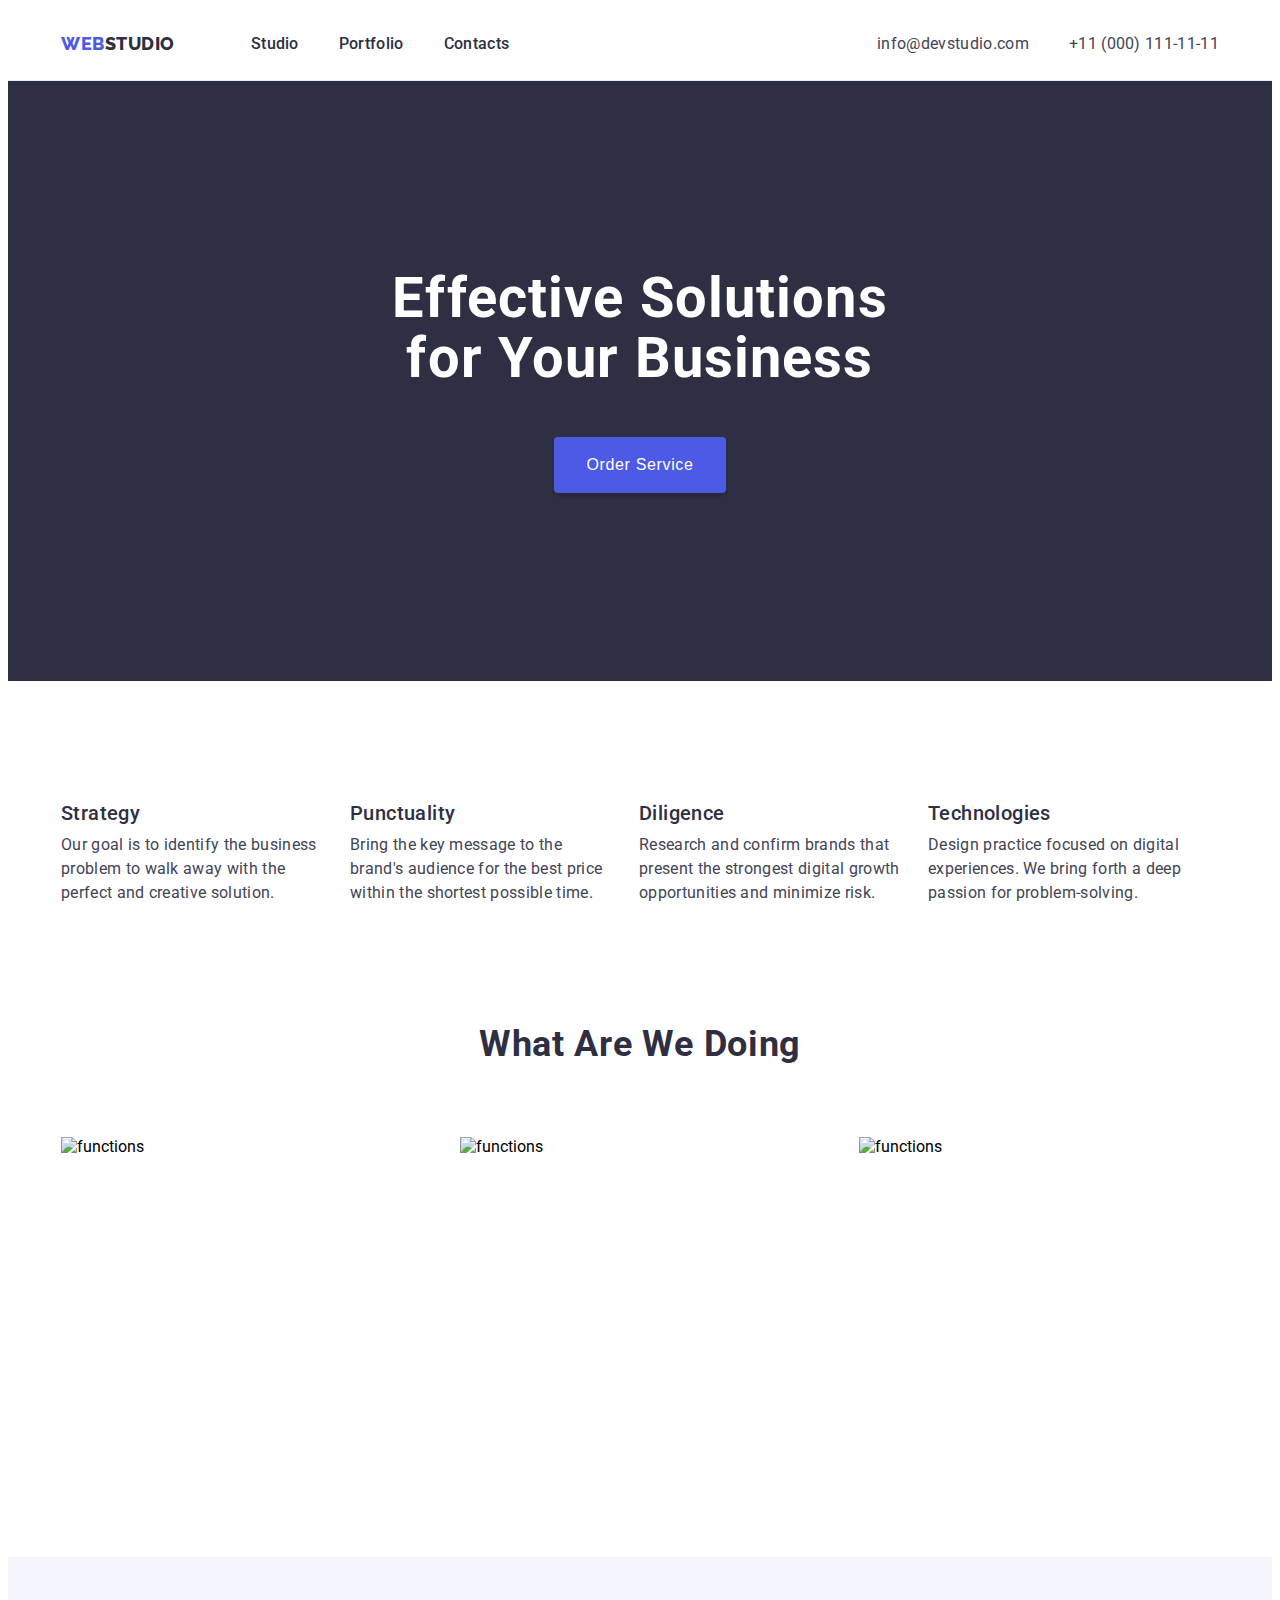
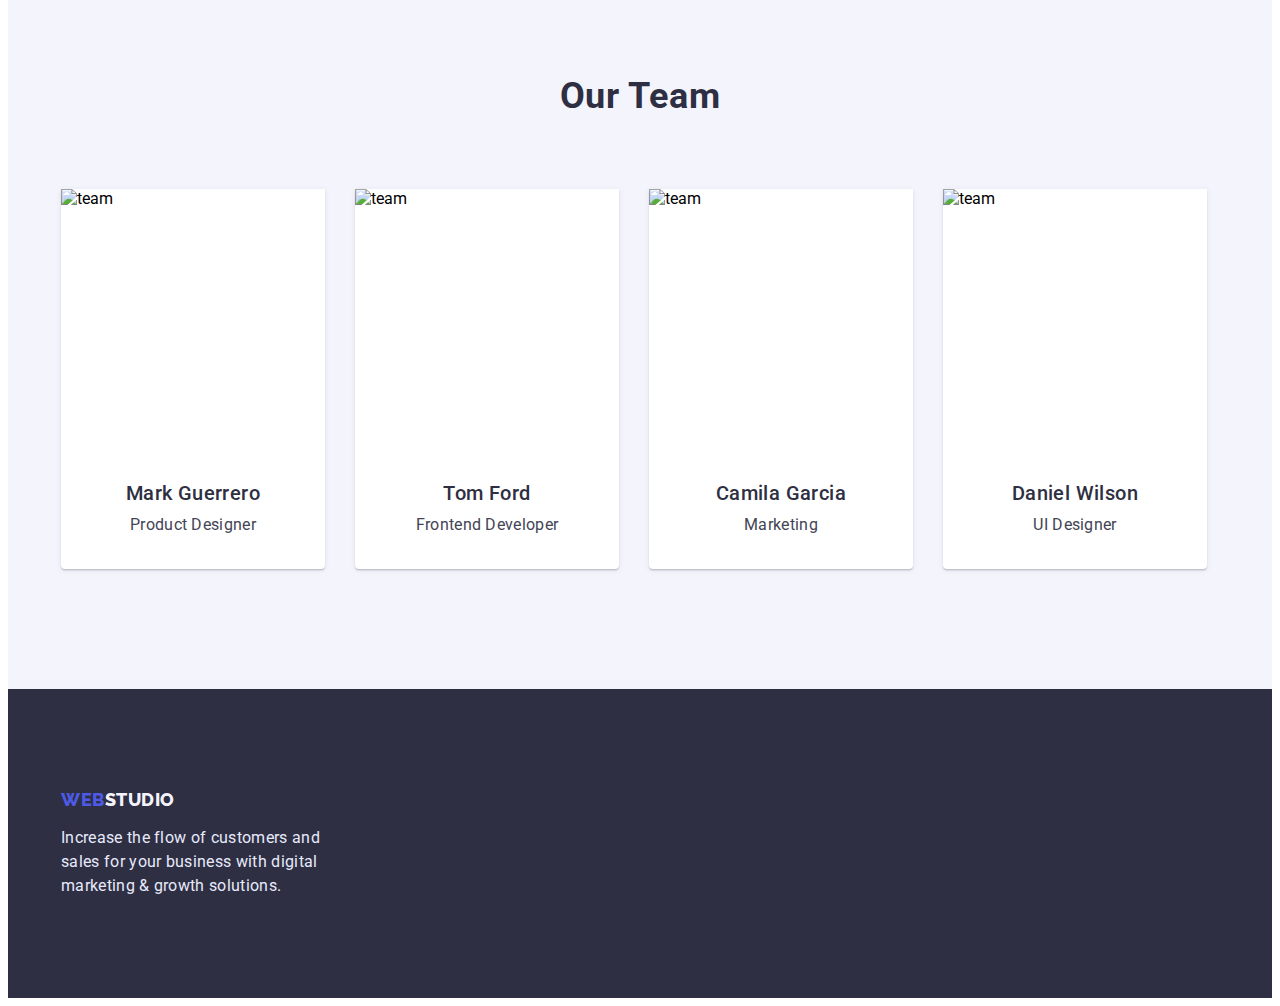
==== index.html @ 0560af16 "hw3 (1)" ====
<!DOCTYPE html>
<html lang="en">
  <head>
    <meta charset="UTF-8" />
    <meta http-equiv="X-UA-Compatible" content="IE=edge" />
    <meta name="viewport" content="width=device-width, initial-scale=1.0" />
    <title>Web Studio</title>
    <link rel="preconnect" href="https://fonts.googleapis.com" />
    <link rel="preconnect" href="https://fonts.gstatic.com" crossorigin />
    <link
      href="https://fonts.googleapis.com/css2?family=Raleway:wght@800&family=Roboto:wght@400;500;700;900&display=swap"
      rel="stylesheet"
    />
    <link
      rel="stylesheet"
      href="node_modules/modern-normalize/modern-normalize.css"
    />
    <link rel="stylesheet" href="./css/styles.css" />
  </head>
  <body>
    <header class="main-header">
      <div class="container page-header-container">
        <nav class="navigation">
          <a href="./index.html" class="logotype"
            ><span class="web">Web</span>Studio</a
          >
          <ul class="nav-list list">
            <li class="nav-item">
              <a href="./index.html" class="nav-link">Studio</a>
            </li>
            <li class="nav-item">
              <a href="./portfolio.html" class="nav-link">Portfolio</a>
            </li>
            <li class="nav-item">
              <a href="#footer" class="nav-link">Contacts</a>
            </li>
          </ul>
        </nav>
        <address class="header-contacts">
          <ul class="header-contacts-list list">
            <li class="header-contacts-item">
              <a href="mailto:info@devstudio.com" class="contact-link"
                >info@devstudio.com</a
              >
            </li>
            <li class="header-contacts-item">
              <a href="tel:+110001111111" class="contact-link"
                >+11 (000) 111-11-11</a
              >
            </li>
          </ul>
        </address>
      </div>
    </header>
    <main class="studio-page">
      <section class="hero">
        <div class="hero-container container">
          <h1 class="hero-title">Effective Solutions for Your Business</h1>
          <button type="button" class="studio-button">Order Service</button>
        </div>
      </section>
      <section class="section-about section">
        <div class="container section-about-container">
          <h2 hidden>features</h2>
          <ul class="features-list list">
            <li class="features-list-item">
              <h3 class="section-subtitle subtitle">Strategy</h3>
              <p class="section-text section-about-text">
                Our goal is to identify the business problem to walk away with
                the perfect and creative solution.
              </p>
            </li>
            <li class="features-list-item">
              <h3 class="section-subtitle subtitle">Punctuality</h3>
              <p class="section-text section-about-text">
                Bring the key message to the brand's audience for the best price
                within the shortest possible time.
              </p>
            </li>
            <li class="features-list-item">
              <h3 class="section-subtitle subtitle">Diligence</h3>
              <p class="section-text section-about-text">
                Research and confirm brands that present the strongest digital
                growth opportunities and minimize risk.
              </p>
            </li>
            <li class="features-list-item">
              <h3 class="section-subtitle subtitle">Technologies</h3>
              <p class="section-text section-about-text">
                Design practice focused on digital experiences. We bring forth a
                deep passion for problem-solving.
              </p>
            </li>
          </ul>
        </div>
      </section>
      <section class="img-section pb">
        <div class="container">
          <h2 class="section-title title">What are we doing</h2>
          <ul class="img-list list">
            <li class="img-list-item">
              <img
                src="./images/img1.jpg"
                alt="functions"
                width="360"
                height="300"
              />
            </li>
            <li class="img-list-item">
              <img
                src="./images/img2.jpg"
                alt="functions"
                width="360"
                height="300"
              />
            </li>
            <li class="img-list-item">
              <img
                src="./images/img3.jpg"
                alt="functions"
                width="360"
                height="300"
              />
            </li>
          </ul>
        </div>
      </section>
      <section class="team section">
        <div class="container">
          <h2 class="section-title title">Our Team</h2>
          <ul class="team-list list">
            <li class="team-list-item">
              <img
                src="./images/team1.jpg"
                alt="team"
                width="264"
                height="260"
              />
              <div class="team-card-container">
                <h3 class="section-subtitle subtitle">Mark Guerrero</h3>
                <p class="section-text">Product Designer</p>
              </div>
            </li>
            <li class="team-list-item">
              <img
                src="./images/team2.jpg"
                alt="team"
                width="264"
                height="260"
              />
              <div class="team-card-container">
                <h3 class="section-subtitle subtitle">Tom Ford</h3>
                <p class="section-text">Frontend Developer</p>
              </div>
            </li>
            <li class="team-list-item">
              <img
                src="./images/team3.jpg"
                alt="team"
                width="264"
                height="260"
              />
              <div class="team-card-container">
                <h3 class="section-subtitle subtitle">Camila Garcia</h3>
                <p class="section-text">Marketing</p>
              </div>
            </li>
            <li class="team-list-item">
              <img
                src="./images/team4.jpg"
                alt="team"
                width="264"
                height="260"
              />
              <div class="team-card-container">
                <h3 class="section-subtitle subtitle">Daniel Wilson</h3>
                <p class="section-text">UI Designer</p>
              </div>
            </li>
          </ul>
        </div>
      </section>
    </main>
    <footer class="footer" id="footer">
      <div class="container page-footer-container">
        <a href="./index.html" class="logotype-footer"
          ><span class="web">Web</span>Studio</a
        >
        <p class="footer-info">
          Increase the flow of customers and sales for your business with
          digital marketing & growth solutions.
        </p>
      </div>
    </footer>
  </body>
</html>
---- css/styles.css ----
:root {
  --main-color: #2e2f42;
  --text-color: #434455;
  --white-color: #ffffff;
  --accent-color: #4d5ae5;
}
body {
  font-family: "Roboto", sans-serif;
  background-color: var(--white-color);
  font-size: 16px;
}
.list {
  list-style: none;
}
a {
  text-decoration: none;
}
h1,
h2,
h3,
h4,
p {
  margin-top: 0;
  margin-bottom: 0;
}
ul {
  margin-top: 0;
  margin-bottom: 0;
  padding-left: 0;
}
img {
  display: block;
}
.container {
  max-width: 1158px;
  margin-right: auto;
  margin-left: auto;
  padding-right: 15px;
  padding-left: 15px;
}
.section {
  padding-top: 120px;
  padding-bottom: 120px;
}
.pb {
  padding-bottom: 120px;
}
.subtitle {
  margin-bottom: 8px;
}
.title {
  margin-bottom: 72px;
}

/* ================== COMPONENTS ================== */
.web {
  color: var(--accent-color);
}
.logotype {
  font-family: "Raleway";
  font-weight: 800;
  font-size: 18px;
  line-height: 1.33;
  letter-spacing: 0.03em;
  text-transform: uppercase;
  color: var(--main-color);
  margin-right: 76px;
}
.logotype-footer {
  font-family: "Raleway";
  font-weight: 800;
  font-size: 18px;
  line-height: 1.17;
  display: flex;
  align-items: center;
  letter-spacing: 0.03em;
  text-transform: uppercase;
  color: #f4f4fd;
}
.section-subtitle {
  font-weight: 500;
  font-size: 20px;
  line-height: 1.2;
  letter-spacing: 0.02em;
  color: var(--main-color);
}
.section-text {
  line-height: 1.5;
  letter-spacing: 0.02em;
  color: var(--text-color);
}
.section-title {
  font-size: 36px;
  line-height: 1.11;
  text-align: center;
  letter-spacing: 0.02em;
  text-transform: capitalize;
  color: var(--main-color);
}
/* ================== /COMPONENTS ================== */

/* ==================HEADER================== */
.page-header-container {
  display: flex;
  align-items: center;
}
.navigation {
  display: flex;
  align-items: center;
  margin-right: auto;
}
.nav-list {
  display: flex;
  align-items: center;
}
.header-contacts-list {
  display: flex;
  align-items: center;
}
.nav-item:not(:last-child) {
  margin-right: 40px;
}
.header-contacts-item:not(:last-child) {
  margin-right: 40px;
}
.main-header {
  padding-top: 24px;
  padding-bottom: 24px;
  border-bottom: 1px solid #e7e9fc;
}
.nav-link {
  font-weight: 500;
  line-height: 1.5;
  letter-spacing: 0.02em;
  color: var(--main-color);
}

.nav-link:hover,
.nav-link:focus {
  color: #404bbf;
}

.contact-link {
  font-style: normal;
  line-height: 1.5;
  letter-spacing: 0.02em;
  color: var(--text-color);
}
.contact-link:hover,
.contact-link:focus {
  color: #404bbf;
}
/* ================== /HEADER ================== */
/* ================== HERO ==================== */
.hero-container {
  display: flex;
  align-items: center;
  flex-direction: column;
  padding-top: 188px;
  padding-bottom: 188px;
}
.hero {
  background: var(--main-color);
}
.hero-title {
  font-size: 56px;
  line-height: 1.07;
  text-align: center;
  letter-spacing: 0.02em;
  color: var(--white-color);
  max-width: 500px;
  margin-bottom: 48px;
}
.studio-button {
  font-weight: 500;
  font-size: 16px;
  line-height: 1.5;
  display: flex;
  align-items: center;
  letter-spacing: 0.04em;
  color: #ffffff;
  background: var(--accent-color);
  cursor: pointer;
  box-shadow: 0px 4px 4px rgba(0, 0, 0, 0.15);
  border-radius: 4px;
  padding: 16px 32px;
  border: none;
}
.studio-button:hover,
.studio-button:focus {
  background-color: #404bbf;
}
/* ================== /HERO ==================== */
/* ================== SECTION-ABOUT ==================== */
.features-list {
  display: flex;
}
.features-list-item:not(:last-child) {
  margin-right: 24px;
}
.section-about-text {
  max-width: 265px;
}
/* ================== /SECTION-ABOUT ==================== */
/* ================== IMG-SECTION ==================== */
.img-list {
  display: flex;
  justify-content: space-between;
}
/* ================== /IMG-SECTION ==================== */
/* ================== TEAM ==================== */
.team-list {
  display: flex;
  flex-wrap: wrap;
  gap: 30px;
}
.team {
  background: #f4f4fd;
}
.team-list-item {
  background: var(--white-color);
  box-shadow: 0px 1px 6px rgba(46, 47, 66, 0.08),
    0px 1px 1px rgba(46, 47, 66, 0.16), 0px 2px 1px rgba(46, 47, 66, 0.08);
  border-radius: 0px 0px 4px 4px;
}
.team-card-container {
  padding: 32px 0;
  text-align: center;
}
/* ================== /TEAM ==================== */
/* ================== FOOTER ==================== */

.logotype-footer {
  margin-bottom: 16px;
}
.footer {
  background: var(--main-color);
  padding: 100px 0;
}
.footer-info {
  line-height: 1.5;
  letter-spacing: 0.02em;
  color: #e7e9fc;
  max-width: 265px;
}
/* ================== /FOOTER ==================== */
.filter-button {
  background: #f4f4fd;
  font-weight: 500;
  line-height: 1.5;
  display: flex;
  align-items: center;
  text-align: center;
  letter-spacing: 0.04em;
  color: var(--accent-color);
  cursor: pointer;
  border: 1px solid #e7e9fc;
  border-radius: 4px;
  padding: 12px 24px;
}
.filter-button:hover,
.filter-button:focus {
  background: #404bbf;
  color: #ffffff;
}
.portfolio-nav-list {
  display: flex;
  justify-content: center;
  padding-top: 96px;
  padding-bottom: 72px;
}
.portfolio-nav-item:not(:last-child) {
  margin-right: 24px;
}
.projects-list {
  display: flex;
  flex-wrap: wrap;
  column-gap: 24px;
  row-gap: 48px;
}
.portfolio-card-container {
  padding: 32px 0;
  border-right: 1px solid #e7e9fc;
  border-left: 1px solid #e7e9fc;
  border-bottom: 1px solid #e7e9fc;
}
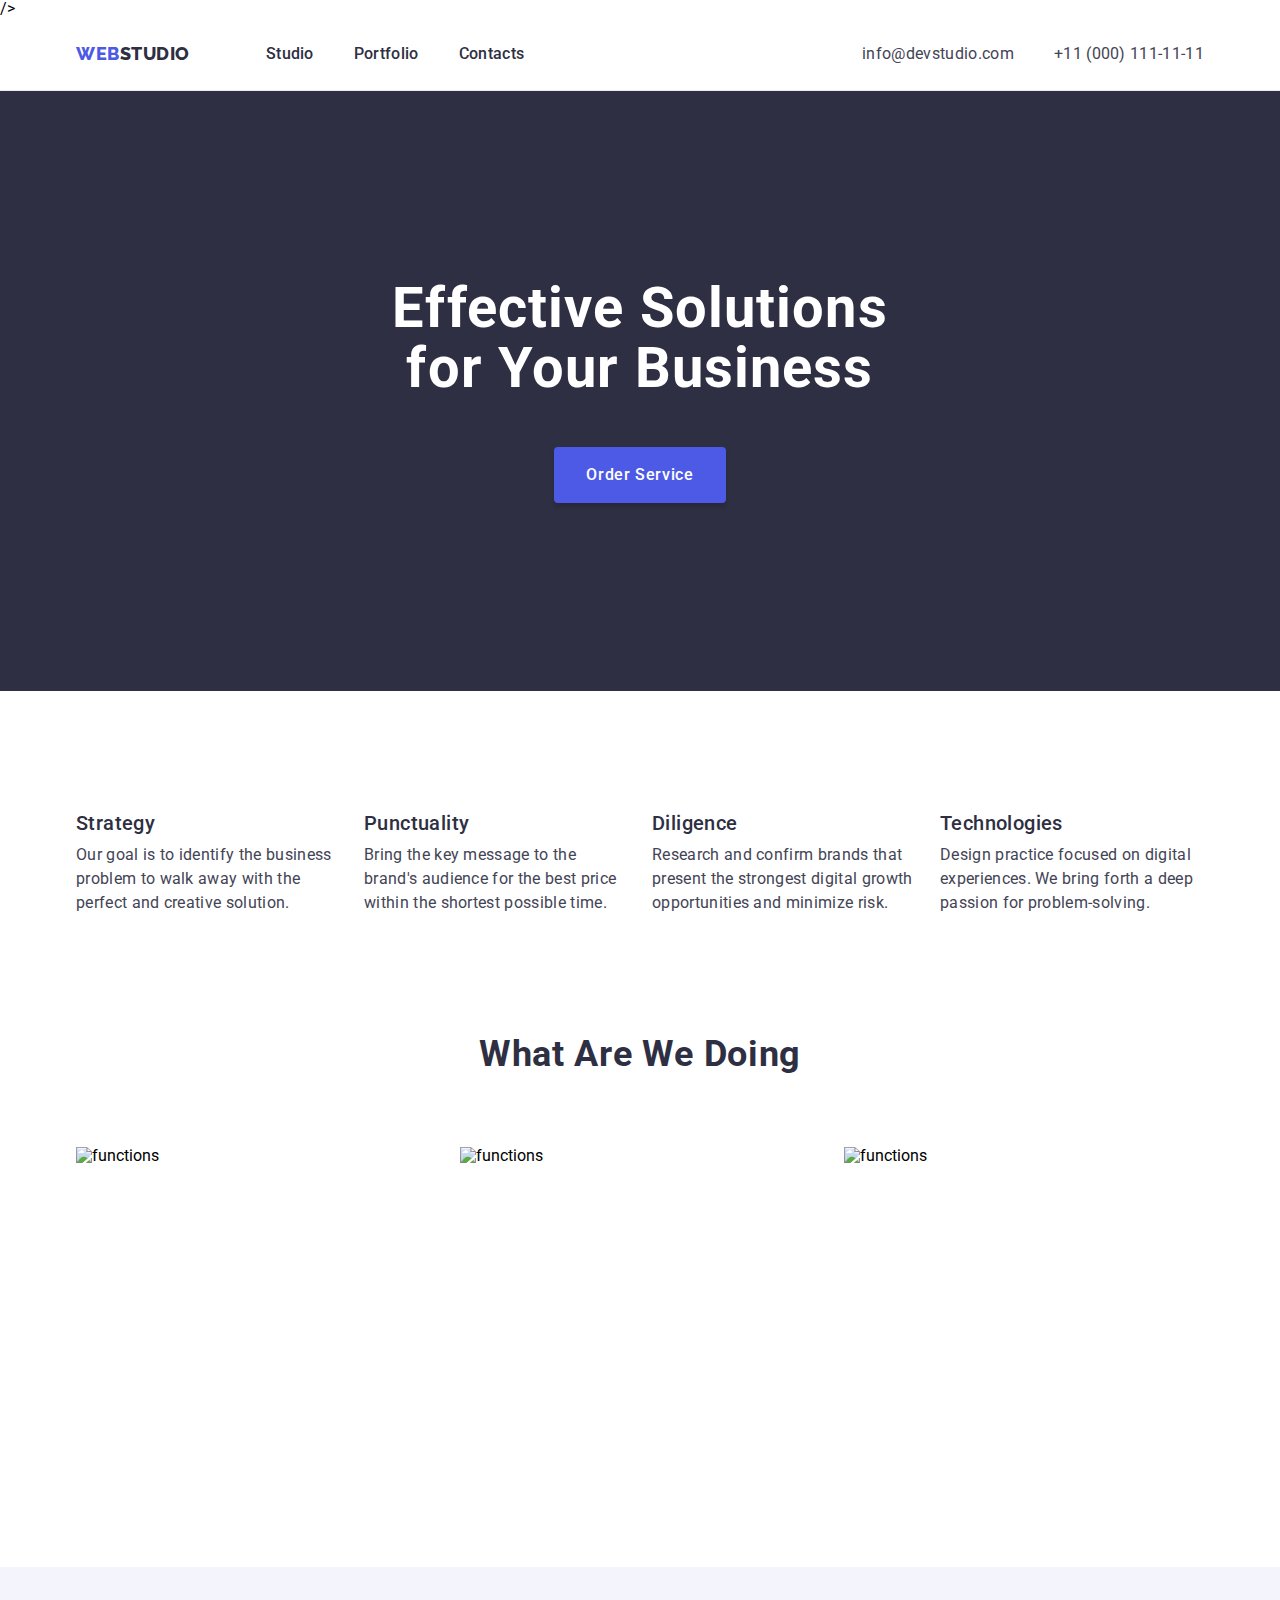
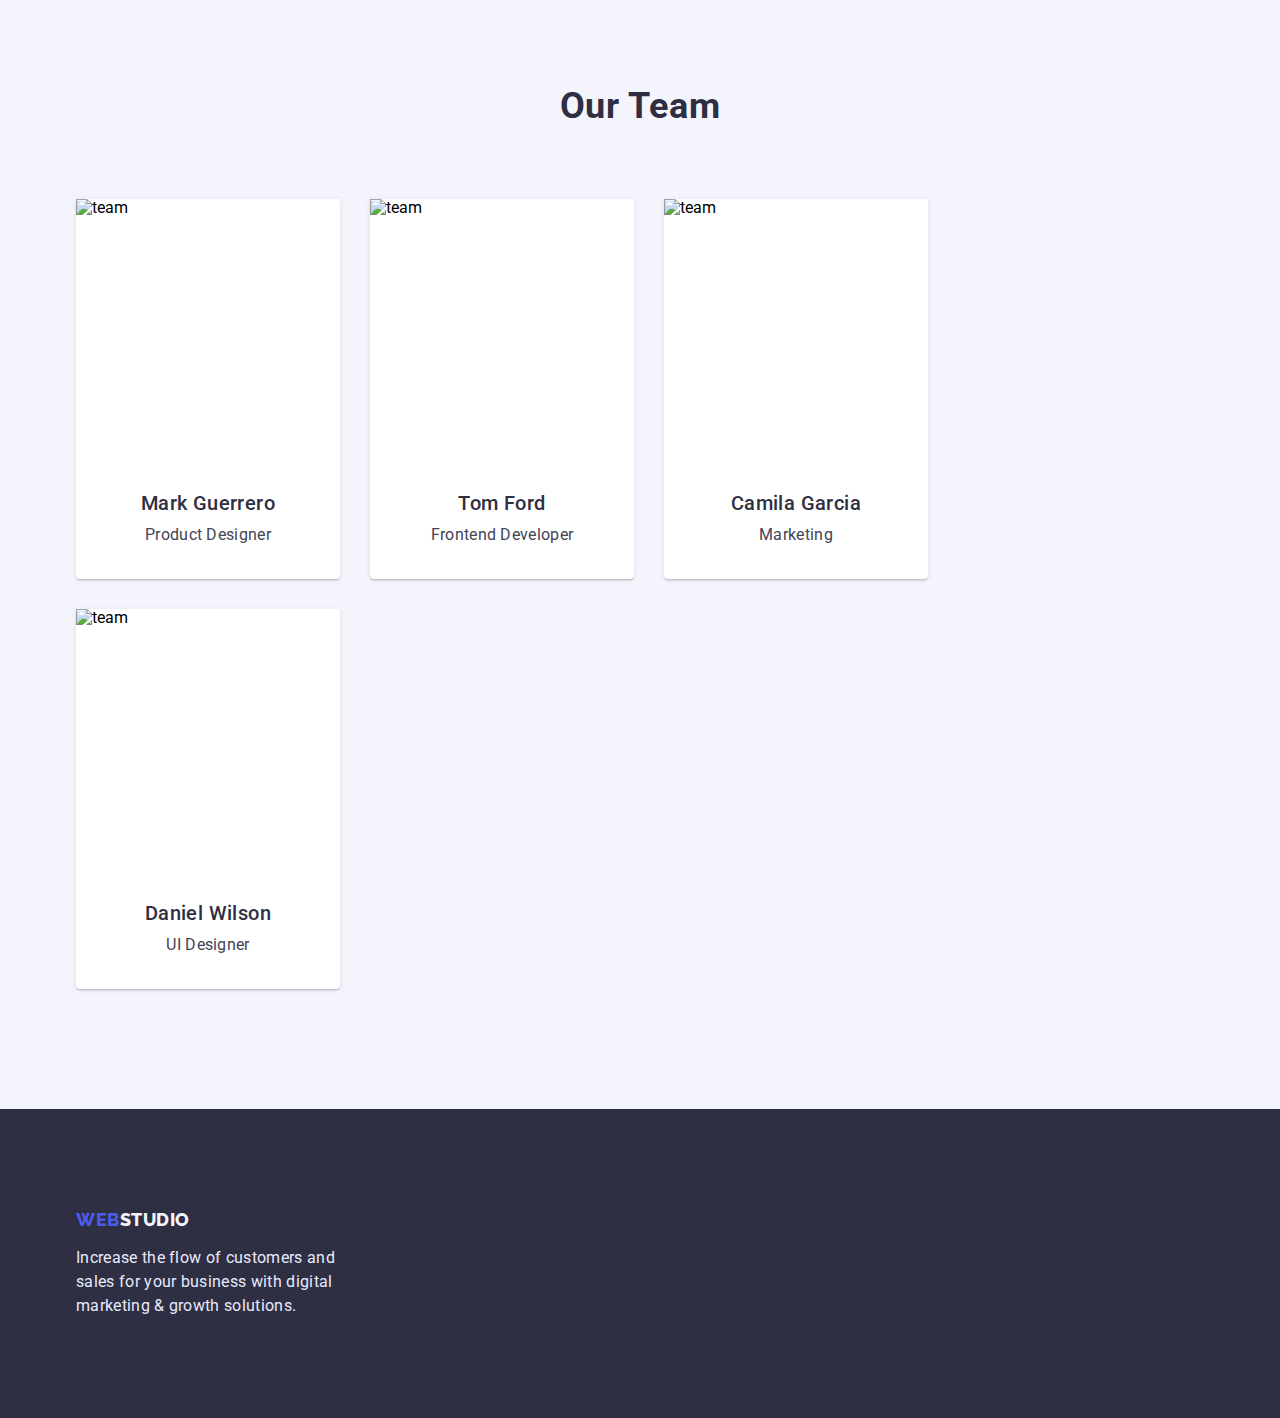
==== commit 4917a4a6: "hw3 (2)" ====
--- a/index.html
+++ b/index.html
@@ -13,7 +13,8 @@
     />
     <link
       rel="stylesheet"
-      href="node_modules/modern-normalize/modern-normalize.css"
+      href="https://cdn.jsdelivr.net/npm/modern-normalize@1.1.0/modern-normalize.min.css"
+    />
     />
     <link rel="stylesheet" href="./css/styles.css" />
   </head>
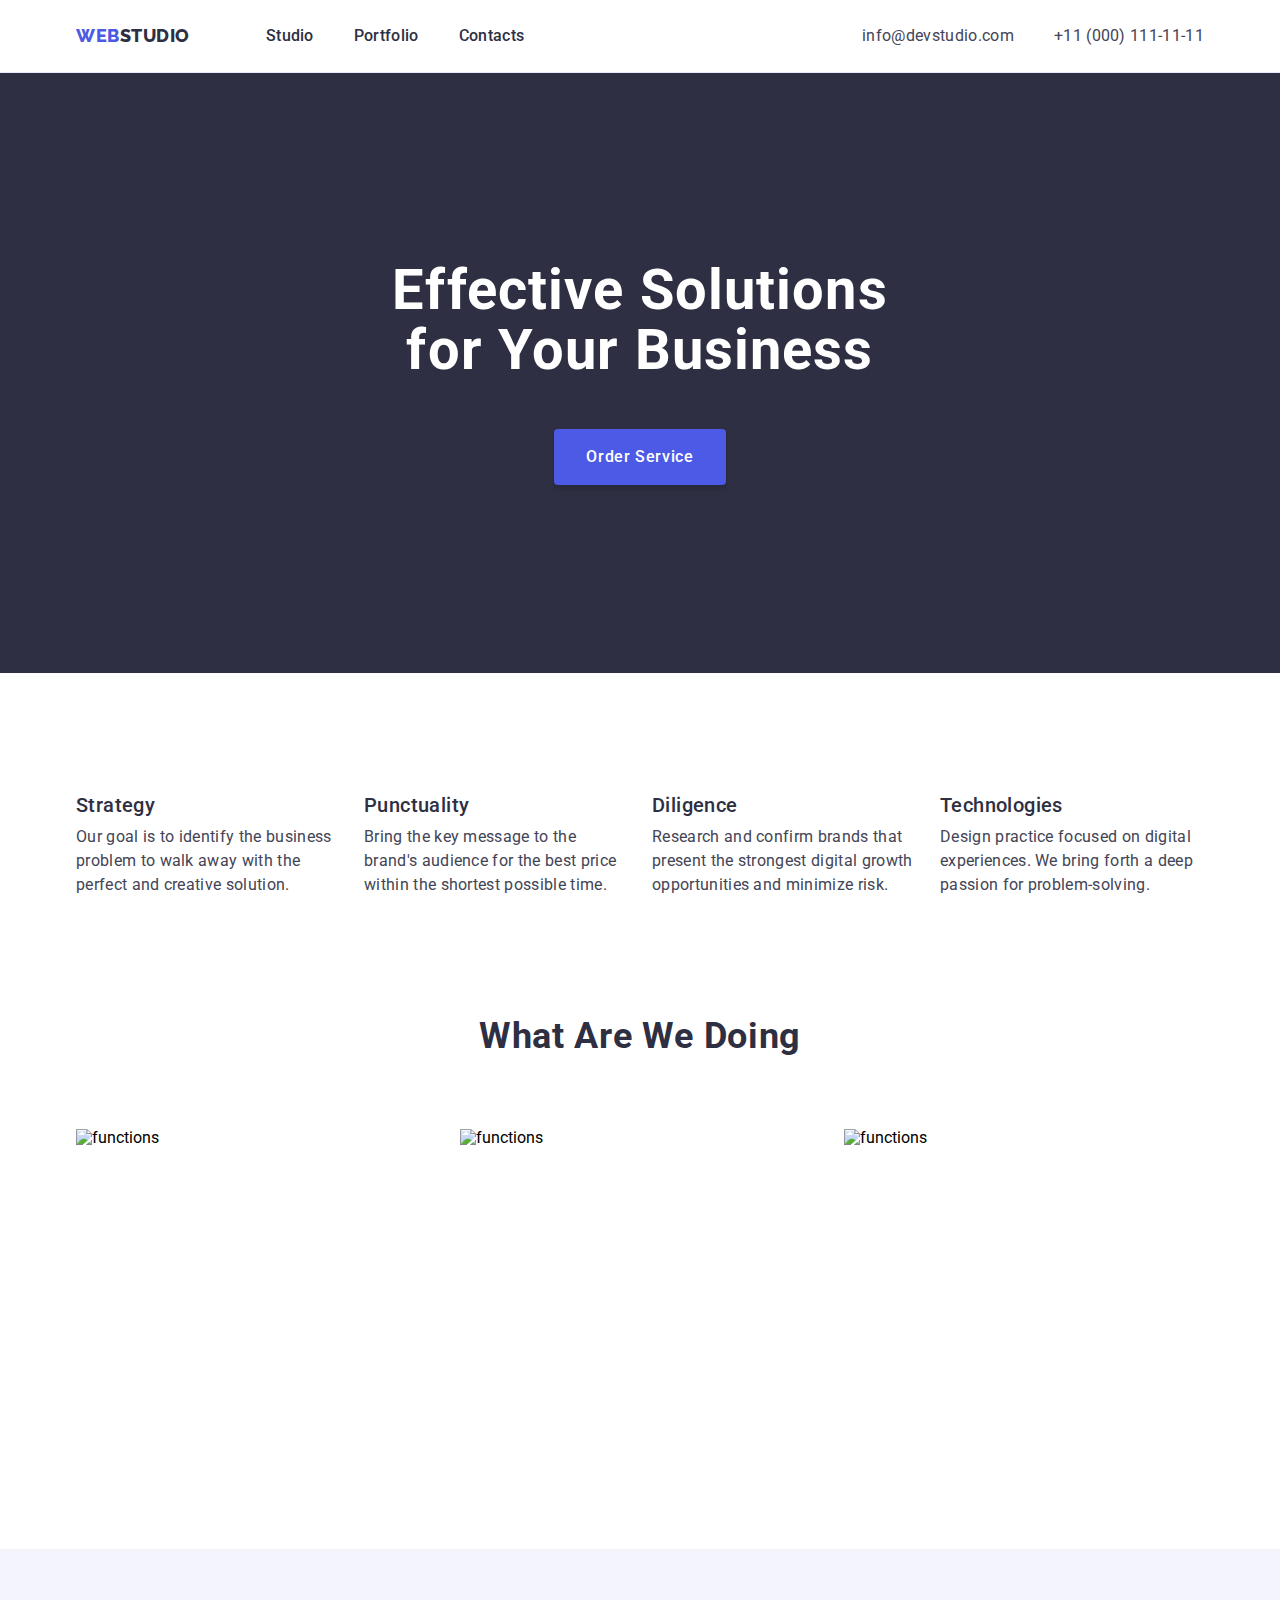
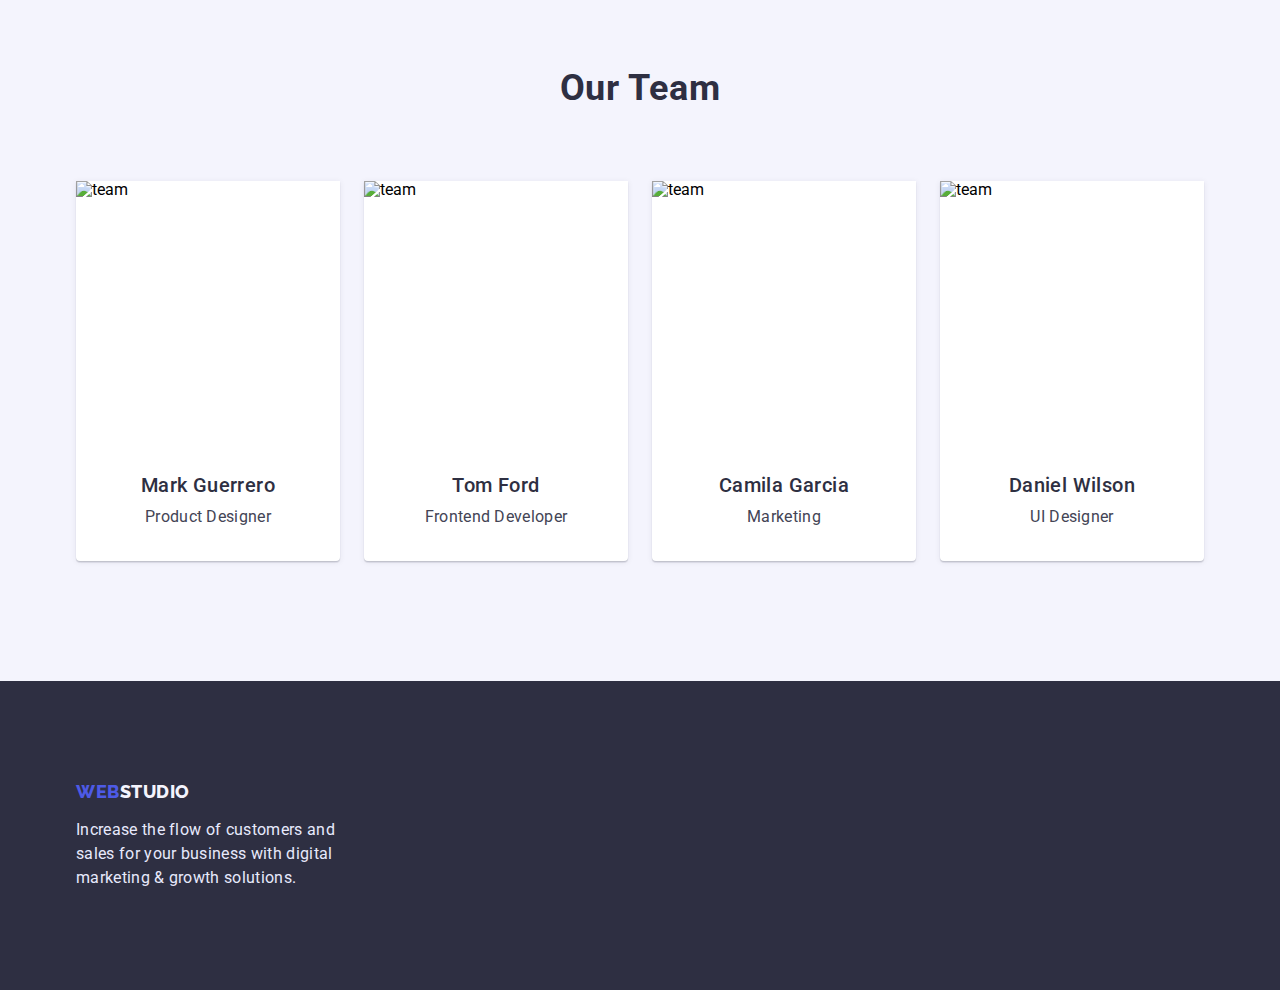
==== commit 010eaeb0: "hw3 (4)" ====
--- a/index.html
+++ b/index.html
@@ -14,7 +14,6 @@
     <link
       rel="stylesheet"
       href="https://cdn.jsdelivr.net/npm/modern-normalize@1.1.0/modern-normalize.min.css"
-    />
     />
     <link rel="stylesheet" href="./css/styles.css" />
   </head>
--- a/css/styles.css
+++ b/css/styles.css
@@ -212,7 +212,7 @@
 .team-list {
   display: flex;
   flex-wrap: wrap;
-  gap: 30px;
+  gap: 24px;
 }
 .team {
   background: #f4f4fd;
@@ -279,7 +279,9 @@
   row-gap: 48px;
 }
 .portfolio-card-container {
-  padding: 32px 0;
+  padding-top: 32px;
+  padding-bottom: 32px;
+  padding-left: 16px;
   border-right: 1px solid #e7e9fc;
   border-left: 1px solid #e7e9fc;
   border-bottom: 1px solid #e7e9fc;
